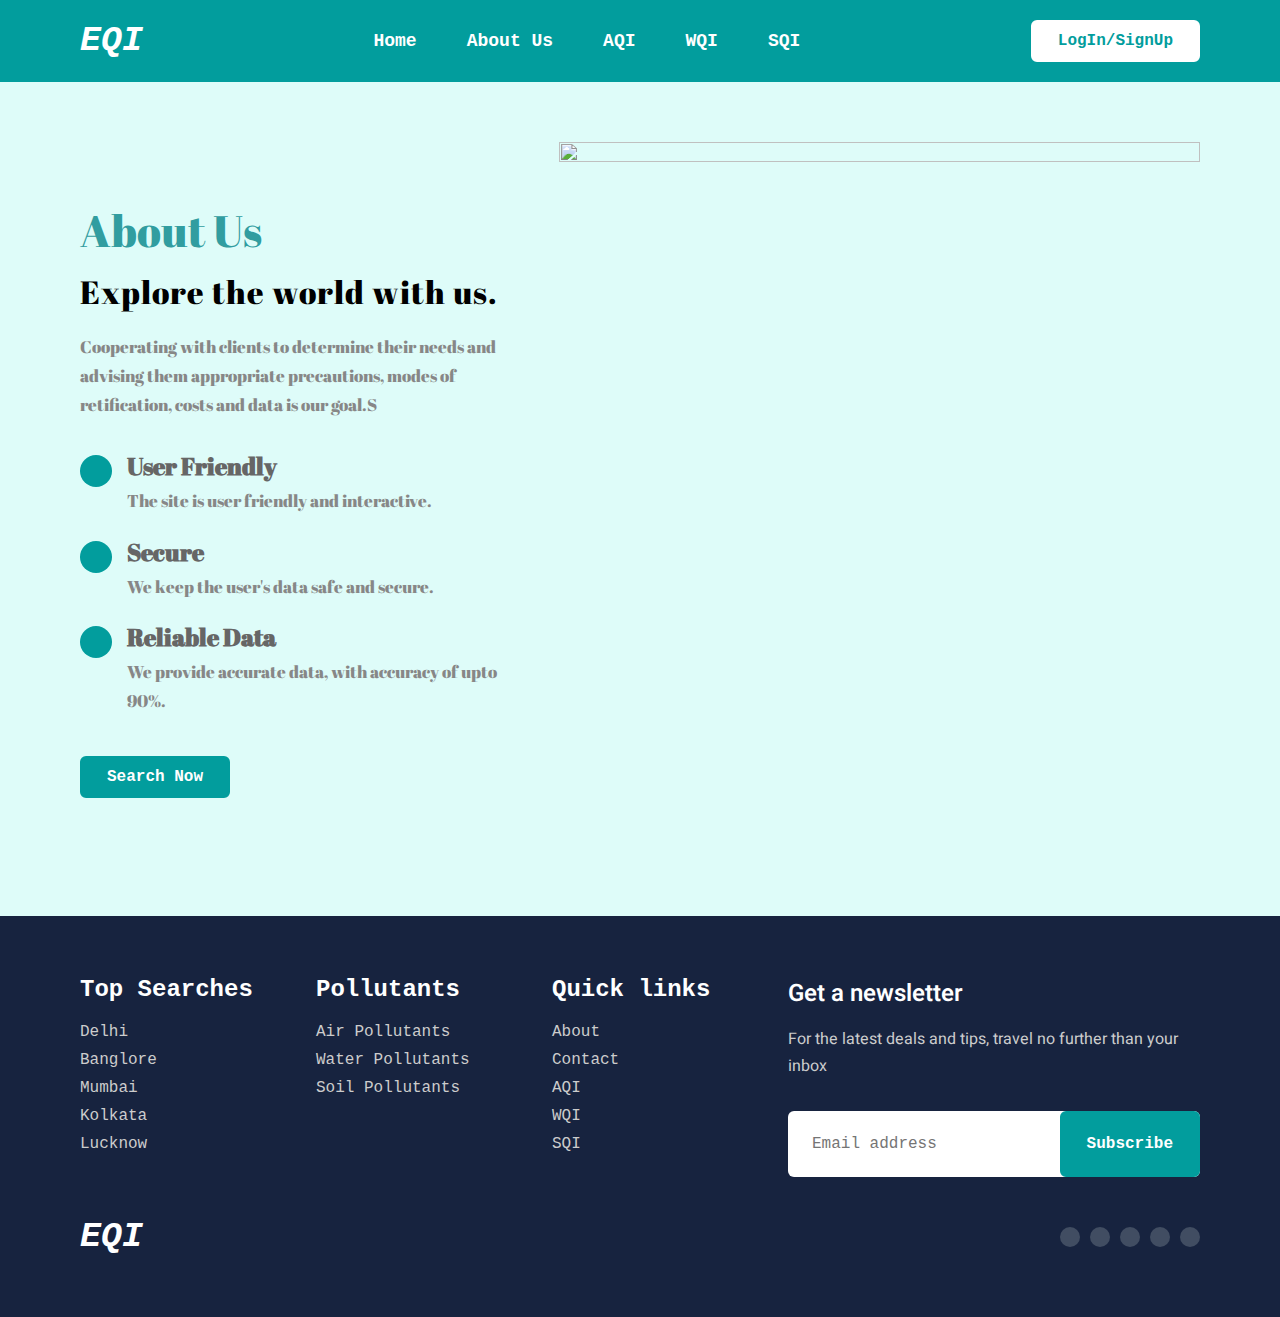
==== about.html @ 9488835c "login signup added" ====
<!DOCTYPE html>
<html lang="en">

<head>
  <meta charset="UTF-8">
  <meta http-equiv="X-UA-Compatible" content="IE=edge">
  <meta name="viewport" content="width=device-width, initial-scale=1.0">
  <title>Eqi-Enviormental Quality Index</title>

  <link rel="shortcut icon" href="./favicon.svg" type="image/svg+xml">

  <link rel="stylesheet" href="./css/style.css">

  <link rel="preconnect" href="https://fonts.googleapis.com">
  <link rel="preconnect" href="https://fonts.gstatic.com" crossorigin>
  <link
    href="https://fonts.googleapis.com/css2?family=Abril+Fatface&family=Comforter+Brush&family=Heebo:wght@400;500;600;700&display=swap"
    rel="stylesheet">

</head>

<body id="top">


  <header class="header" data-header>
    <div class="container">

      <a href="index.html">
        <h1 class="logo">EQI</h1>
      </a>

      <button class="nav-toggle-btn" data-nav-toggle-btn aria-label="Toggle Menu">
        <ion-icon name="menu-outline" class="open"></ion-icon>
        <ion-icon name="close-outline" class="close"></ion-icon>
      </button>

      <nav class="navbar">

        <ul class="navbar-list">

          <li>
            <a href="index.html" class="navbar-link">Home</a>
          </li>

          <li>
            <a href="about.html" class="navbar-link">About Us</a>
          </li>


          <li>
            <a href="AQI.html" class="navbar-link">AQI</a>
          </li>

          <li>
            <a href="WQI.html" class="navbar-link">WQI</a>
          </li>

          <li>
            <a href="SQI.html" class="navbar-link">SQI</a>
          </li>

        </ul>

        <a href="login.html" class="btn btn-secondary">LogIn/SignUp</a>

      </nav>

    </div>
  </header>





  <main>
    <article>

      <section id="about" class="section about">
        <div class="container">

          <div class="about-content">

            <p class="section-subtitle">About Us</p>

            <h2 class="h2 section-title">Explore the world with us.</h2>

            <p class="about-text">
              Cooperating with clients to determine their needs and advising them appropriate precautions, modes of retification, costs and data is our goal.S
            </p>

            <ul class="about-list">

              <li class="about-item">

                <div class="about-item-icon">
                  <ion-icon name="people-outline"></ion-icon>
                </div>

                <div class="about-item-content">
                  <h3 class="h3 about-item-title">User Friendly</h3>

                  <p class="about-item-text">
                    The site is user friendly and interactive.
                  </p>
                </div>

              </li>

              <li class="about-item">

                <div class="about-item-icon">
                  <ion-icon name="lock-closed-outline"></ion-icon>
                </div>

                <div class="about-item-content">
                  <h3 class="h3 about-item-title">Secure</h3>

                  <p class="about-item-text">
                    We keep the user's data safe and secure.
                  </p>
                </div>

              </li>

              <li class="about-item">

                <div class="about-item-icon">
                  <ion-icon name="analytics-outline"></ion-icon>
                </div>

                <div class="about-item-content">
                  <h3 class="h3 about-item-title">Reliable Data</h3>

                  <p class="about-item-text">
                    We provide accurate data, with accuracy of upto 90%.
                  </p>
                </div>

              </li>

            </ul>

            <a href="#" class="btn btn-primary">Search Now</a>

          </div>

          <figure class="about-banner">
            <img src="./images/home/about-banner.png" width="756" height="842" loading="lazy" alt="" class="w-100">
          </figure>

        </div>
      </section>

    </article>
  </main>


  <footer id="contact"class="footer" style="background-image: url('./images/home/footer-bg.png')">
    <div class="container">

      <div class="footer-top">

        <ul class="footer-list" style="font-family: 'Courier New', Courier, monospace;">

          <li>
            <p class="footer-list-title">Top Searches</p>
          </li>

          <li>
            <a href="#" class="footer-link">Delhi</a>
          </li>

          <li>
            <a href="#" class="footer-link">Banglore</a>
          </li>

          <li>
            <a href="#" class="footer-link">Mumbai</a>
          </li>

          <li>
            <a href="#" class="footer-link">Kolkata</a>
          </li>

          <li>
            <a href="#" class="footer-link">Lucknow</a>
          </li>

        </ul>

        <ul class="footer-list" style="font-family: 'Courier New', Courier, monospace;">

          <li>
            <p class="footer-list-title">Pollutants</p>
          </li>

          <li>
            <a href="#" class="footer-link">Air Pollutants</a>
          </li>

          <li>
            <a href="#" class="footer-link">Water Pollutants</a>
          </li>

          <li>
            <a href="#" class="footer-link">Soil Pollutants</a>
          </li>


        </ul>

        <ul class="footer-list" style="font-family: 'Courier New', Courier, monospace;">

          <li>
            <p class="footer-list-title">Quick links</p>
          </li>

          <li>
            <a href="about.html" class="footer-link">About</a>
          </li>

          <li>
            <a href="#contact" class="footer-link">Contact</a>
          </li>

          <li>
            <a href="AQI.html" class="footer-link">AQI</a>
          </li>

          <li>
            <a href="WQI.html" class="footer-link">WQI</a>
          </li>

          <li>
            <a href="SQI.html" class="footer-link">SQI</a>
          </li>

        </ul>

        <div class="footer-list">

          <p class="footer-list-title">Get a newsletter</p>

          <p class="newsletter-text">
            For the latest deals and tips, travel no further than your inbox
          </p>

          <form action="" class="newsletter-form">
            <input type="email" name="email" required placeholder="Email address" class="newsletter-input" style="font-family: 'Courier New', Courier, monospace;">

            <button type="submit" class="btn btn-primary">Subscribe</button>
          </form>

        </div>

      </div>

      <div class="footer-bottom">

        <a href="#" class="logo">EQI</a>

        <ul class="social-list">

          <li>
            <a href="#" class="social-link">
              <ion-icon name="logo-facebook"></ion-icon>
            </a>
          </li>

          <li>
            <a href="#" class="social-link">
              <ion-icon name="logo-twitter"></ion-icon>
            </a>
          </li>

          <li>
            <a href="#" class="social-link">
              <ion-icon name="logo-instagram"></ion-icon>
            </a>
          </li>

          <li>
            <a href="#" class="social-link">
              <ion-icon name="logo-linkedin"></ion-icon>
            </a>
          </li>

          <li>
            <a href="#" class="social-link">
              <ion-icon name="logo-google"></ion-icon>
            </a>
          </li>

        </ul>

      </div>

    </div>
  </footer>





  <!-- 
    - #GO TO TOP
  -->

  <a href="#top" class="go-top" data-go-top aria-label="Go To Top">
    <ion-icon name="chevron-up-outline"></ion-icon>
  </a>





  <!-- 
    - custom js link
  -->
  <script src="./js/script.js"></script>

  <!-- 
    - ionicon link
  -->
  <script type="module" src="https://unpkg.com/ionicons@5.5.2/dist/ionicons/ionicons.esm.js"></script>
  <script nomodule src="https://unpkg.com/ionicons@5.5.2/dist/ionicons/ionicons.js"></script>

</body>

</html>
---- css/style.css ----
:root {
  --battleship-gray: hsl(0, 0%, 53%);
  --viridian-green: hsl(180, 98%, 31%);
  --silver-chalice: hsl(0, 0%, 69%);
  --mikado-yellow: hsl(47, 98%, 50%);
  --granite-gray: hsl(0, 0%, 40%);
  --independence: hsl(219, 20%, 32%);
  --spanish-gray: hsl(0, 0%, 61%);
  --oxford-blue: hsl(222, 46%, 17%);
  --black-coral: hsl(223, 8%, 44%);
  --eerie-black: hsl(210, 11%, 15%);
  --light-gray: hsl(0, 0%, 80%);
  --white-2: hsl(0, 0%, 98%);
  --white-1: hsl(0, 0%, 100%);
  --black: hsl(0, 0%, 0%);
  --jet: hsl(0, 0%, 20%);

  --ff-abril-fatface: 'Abril Fatface', cursive;
  --ff-comforter-brush: 'Comforter Brush', cursive;
  --ff-heebo: 'Heebo', sans-serif;

  --fs-1: 3.4rem;
  --fs-2: 3.2rem;
  --fs-3: 3rem;
  --fs-4: 2.4rem;
  --fs-5: 1.8rem;
  --fs-6: 1.7rem;
  --fs-7: 1.4rem;
  --fs-8: 1.2rem;

  --fw-400: 400;
  --fw-500: 500;
  --fw-600: 600;
  --fw-700: 700;

  --radius-6: 6px;

  --section-padding: 40px;


  --transition-1: 0.15s ease;
  --transition-2: 0.35s ease;
  --cubic-out: cubic-bezier(0.33, 0.85, 0.56, 1.02);

}

*,
*::before,
*::after {
  margin: 0;
  padding: 0;
  box-sizing: border-box;
}

li { list-style: none; }

a { text-decoration: none; }

a,
img,
span,
input,
button,
ion-icon { display: block; }

input,
button {
  border: none;
  background: none;
  font: inherit;
}

button { cursor: pointer; }

input { width: 100%; }

img { height: auto; }

address { font-style: normal; }

:focus-visible { outline-offset: 5px; }

html {
  font-family: var(--ff-heebo);
  font-size: 10px;
  scroll-behavior: smooth;
}

body {
  background: var(--white-1);
  font-size: 1.6rem;
}

::-webkit-scrollbar { width: 10px; }

::-webkit-scrollbar-track { background: hsl(0, 0%, 95%); }

::-webkit-scrollbar-thumb { background: hsl(0, 0%, 80%); }

::-webkit-scrollbar-thumb:hover { background: hsl(0, 0%, 70%); }


.container { padding-inline: 15px; }

.btn {
  background: var(--background, var(--white-1));
  color: var(--color, var(--viridian-green));
  font-weight: var(--fw-700);
  width: max-content;
  font-family: 'Courier New', Courier, monospace;
  padding: 10px 25px;
  border: 2px solid var(--border-color, var(--white-1));
  border-radius: var(--radius-6);
}

.btn-secondary:is(:hover, :focus) {
  --background: transparent;
  --color: var(--white-1);
  font-family: 'Courier New', Courier, monospace;
}

.btn-primary {
  --background: var(--viridian-green);
  --color: var(--white-1);
  --border-color: var(--viridian-green);
}

.btn-primary:is(:hover, :focus) {
  --background: transparent;
  font-family: 'Courier New', Courier, monospace;
  --color: var(--viridian-green);
}

.btn-outline {
  --color: var(--oxford-blue);
  --border-color: var(--silver-chalice);
}

.btn-outline:is(:hover, :focus) {
  --color: var(--viridian-green);
  --border-color: var(--viridian-green);
}

.section { padding-block: var(--section-padding); }

.section-subtitle {
  color:#319DA0;
  font-family: var(--ff-abril-fatface);
  font-size: var(--fs-3);
}

.w-100 { width: 100%; }

.h2 {
  color: var(--jet);
  font-size: var(--fs-3);
  font-weight: var(--fw-500);
}

.h3 {
  font-size: var(--fs-4);
  font-weight: var(--fw-400);
}

.section-title { font-family: var(--ff-abril-fatface); }

.img-cover {
  width: 100%;
  height: 100%;
  object-fit: cover;
}

.card-banner { background: var(--silver-chalice); }

:is(.popular, .blog) .section-subtitle {
  text-align: center;
  margin-bottom: 10px;
}

:is(.popular, .blog) .section-title {
  text-align: center;
  margin-bottom: 50px;
}

.popular-list,
.blog-list {
  display: grid;
  gap: 30px;
}

.popular-card,
.blog-card {
  box-shadow: 0 10px 30px hsla(0, 0%, 0%, 0.1);
  border-radius: var(--radius-6);
  overflow: hidden;
}

:is(.popular, .blog) .card-banner { position: relative; }

.card-badge {
  /* width: 200px; */
  position: absolute;
  top: 10px;
  left: 10px;
  background: var(--mikado-yellow);
  color: var(--white-1);
  padding: 14px 10px;
  border-radius: var(--radius-6);
}

.card-badge ion-icon {
  --ionicon-stroke-width: 60px;
  position: relative;
  font-size: 20px;
  margin-inline: auto;
  float: left;
}

.card-badge time { font-weight: var(--fw-700); 
position:static;
float:right;
/* /* padding-right: 2px; */
margin-left: 7px;
} 


:is(.popular, .blog) .card-content { padding: 30px 15px; }

.card-wrapper {
  display: flex;
  justify-content: flex-start;
  align-items: center;
  gap: 20px;
}

:is(.popular, .blog) .card-title {
  color: var(--granite-gray);
  font-size: var(--fs-5);
  margin-block: 20px;
}

:is(.popular, .blog) .card-title > a { color: inherit; }

:is(.popular, .blog) .card-title > a:is(:hover, :focus) { color: var(--viridian-green); }


.header {
  background: var(--viridian-green);
  padding-block: 20px;
  height: 88px;
  overflow: hidden;
  transition: 0.25s var(--cubic-out);
}

.header.active {
  height: 425px;
  transition-duration: 0.35s;
}

.header .container {
  display: flex;
  flex-wrap: wrap;
  justify-content: space-between;
  align-items: center;
}

.logo {
  color: var(--white-1);
  font-size: var(--fs-2);
  font-weight: var(--fw-600);
  font-style: italic;
  font-family: 'Courier New', Courier, monospace;
}

.nav-toggle-btn.active .open,
.nav-toggle-btn .close { display: none; }

.nav-toggle-btn .open,
.nav-toggle-btn.active .close { display: block; }

.nav-toggle-btn ion-icon {
  color: var(--white-1);
  font-size: 35px;
  --ionicon-stroke-width: 40px;
}

.navbar {
  width: 100%;
  padding: 20px 10px;
  opacity: 0;
  visibility: hidden;
  transition: var(--transition-1);
}

.header.active .navbar {
  opacity: 1;
  visibility: visible;
}

.navbar-list { margin-bottom: 15px; }

.navbar-link {
  color: var(--white-1);
  font-size: var(--fs-5);
  font-weight: var(--fw-500);
  padding-block: 10px 0;
  font-family: 'Courier New', Courier, monospace;
  border-bottom: 2px solid transparent;
  width: max-content;
}

.navbar-link:is(:hover, :focus) { border-color: var(--white-1); }


.shape { display: none; }

.hero {
  background-repeat: no-repeat, no-repeat;
  background-position: bottom left, top right;
}
.hero-banner{
  border-radius: 20px;
}
.hero-content { margin-bottom: 50px; }

.hero .section-subtitle { margin-bottom: 15px;
font-family:'Courier New', Courier, monospace;
color:#319DA0;
font-weight: bold; }

.hero-title {
  color: var(--oxford-blue);
  font-size: var(--fs-1);
  font-family: var(--ff-abril-fatface);
  font-weight: var(--fw-500);
  line-height: 1.2;
  max-width: 11ch;
  margin-bottom: 15px;
}

.hero-text {
  color: var(--black-coral);
  font-size: var(--fs-7);
  line-height: 1.7;
  font-weight: normal;
  font-family: var(--ff-abril-fatface);
  margin-bottom: 15px;
}

.btn-group {
  display: flex;
  font-family: 'Courier New', Courier, monospace;
  flex-wrap: wrap;
  gap: 15px;
}



.destination .section-subtitle {
  font-family: var(--ff-abril-fatface);
  text-align: center;
  font-size: 50px;
  margin-bottom: 15px;
  color:#319DA0;
}

.destination .section-title {
  text-align: center;
  margin-bottom: 60px;
}

.destination-list {
  display: flex;
  flex-wrap: wrap;
  gap: 30px;
}

.destination-card {
  position: relative;
  border-radius: var(--radius-6);
  overflow: hidden;
}

.destination-card::after {
  content: "";
  position: absolute;
  inset: 0;
  background: linear-gradient(hsla(222, 46%, 17%, 0), hsla(222, 46%, 17%, 0.7));
}

.destination-card img { transition: var(--transition-2); }

.destination-card:is(:hover, :focus) img { transform: scale(1.1); }

.destination-card .card-content {
  position: absolute;
  bottom: 0;
  left: 0;
  width: 100%;
  padding: 30px;
  z-index: 1;
}

.destination-card .card-subtitle {
  color:#319DA0;
  font-family: var(--ff-abril-fatface);
  font-size: var(--fs-5);

}

.destination-card .card-title {
  color: var(--white-1);
  font-family: var(--ff-abril-fatface);
}


.popular-card :is(.card-price, .card-rating) {
  color: var(--white-1);
  font-size: var(--fs-8);
  padding: 5px 8px;
  border-radius: var(--radius-6);
}

.popular-card .card-price { background: var(--viridian-green); }

.popular-card .card-rating {
  background: var(--mikado-yellow);
  display: flex;
  align-items: center;
  gap: 2px;
}

.popular-card .card-rating ion-icon { font-size: 17px; }

.popular-card .card-rating data { margin-left: 4px; }

.popular-card .card-location { color: var(--spanish-gray); }



/* About */

.about-content { margin-bottom: 50px; }

.about .section-subtitle { margin-bottom: 10px; }

.about .section-title { margin-bottom: 20px; }

.about-text,
.about-item-text {
  color: var(--battleship-gray);
  font-size: var(--fs-6);
  line-height: 1.7;
}

.about-text { 
  font-family: var(--ff-abril-fatface);
  margin-bottom: 30px; }

.about-list {
  display: grid;
  gap: 20px;
  margin-bottom: 40px;
  font-family: var(--ff-abril-fatface);
}

.about-item {
  display: flex;
  align-items: flex-start;
  gap: 15px;
}

.about-item-icon {
  background: var(--viridian-green);
  color: var(--white-1);
  font-size: 26px;
  padding: 16px;
  border-radius: 50%;
  margin-top: 5px;
}

.about-item-title {
  color: var(--granite-gray);
  font-family: var(--ff-abril-fatface);
  font-weight: var(--fw-600);
  margin-bottom: 5px;
}





/* BLOG */

.blog { padding-bottom: 100px; }

.blog-card .author-wrapper {
  display: flex;
  align-items: center;
  gap: 15px;
}
.card-badge{
  font-size: large;
  color:black;
  font-family: var(--ff-abril-fatface);
  background-color: white;
}
.blog-card .card-wrapper {
  color: var(--spanish-gray);
  font-size: var(--fs-8);
  justify-content: space-between;
}

.author-name {
  font-size: large;
  color:#319DA0;
  font-family: var(--ff-abril-fatface);
  font-weight: var(--fw-500);
}

.btn-link {
  color: var(--viridian-green);
  font-weight: var(--fw-700);
  display: flex;
  justify-content: flex-end;
  align-items: center;
  gap: 5px;
}

.btn-link ion-icon { font-size: 20px; }

.btn-link:is(:hover, :focus) { color: var(--oxford-blue); }





/* FOOTER */

.footer {
  background-color: var(--oxford-blue);
  background-repeat: no-repeat;
  background-size: cover;
  background-position: center;
  color: var(--light-gray);
  padding-block: 60px;
}

.footer a:not(.logo) { color: inherit; }

.footer-top {
  display: grid;
  gap: 30px;
  margin-bottom: 40px;
}

.footer-list-title {
  color: var(--white-1);
  font-size: var(--fs-4);
  font-weight: var(--fw-600);
  margin-bottom: 15px;
}

.footer-link {
  font-size: var(--fs-7);
  padding-block: 5px;
}

.footer .footer-link:is(:hover, :focus) { color: var(--white-1); }

.newsletter-text {
  font-size: var(--fs-7);
  margin-bottom: 30px;
  line-height: 1.7;
}

.newsletter-form { position: relative; }

.newsletter-input {
  background: var(--white-1);
  border-radius: var(--radius-6);
  padding: 24px;
  color: var(--eerie-black);
}

.newsletter-input:focus {
  outline: none;
  box-shadow: 0 0 0 5px hsla(216, 98%, 52%, 0.25);
}

.newsletter-form .btn-primary {
  position: absolute;
  top: 0;
  right: 0;
  bottom: 0;
}

.newsletter-form .btn-primary:is(:hover, :focus) {
  --background: var(--viridian-green);
  --color: var(--white-1);
}

.footer-bottom .logo {
  text-align: center;
  margin-bottom: 20px;
}

.copyright {
  text-align: center;
  margin-bottom: 20px;
  font-size: var(--fs-7);
}

.copyright-link {
  display: inline-block;
  text-decoration: underline;
}

.copyright-link:is(:hover, :focus) { text-decoration: none; }

.social-list {
  display: flex;
  justify-content: center;
  align-items: center;
  gap: 10px;
}

.social-link {
  font-size: 17px;
  background: var(--independence);
  padding: 10px;
  border-radius: 50%;
}

.social-link:is(:hover, :focus) { background: var(--viridian-green); }




/* Back to top */

.go-top {
  position: fixed;
  bottom: 0;
  right: 15px;
  background: var(--viridian-green);
  color: var(--white-1);
  font-size: 20px;
  padding: 10px;
  border-radius: var(--radius-6);
  visibility: hidden;
  opacity: 0;
  transition: var(--transition-1);
}

.go-top.active {
  visibility: visible;
  opacity: 1;
  transform: translateY(-15px);
}

.go-top:is(:hover, :focus) { transform: translateY(-25px); }







@media (min-width: 575px) {

  

  :root {

    

    --fs-1: 5rem;
    --fs-3: 4rem;
    --fs-8: 1.4rem;

  }



  

  .hero-text { --fs-7: 1.8rem; }



  

  .footer-top { grid-template-columns: 1fr 1fr; }

}






@media (min-width: 768px) {

  
  .container {
    max-width: 750px;
    margin-inline: auto;
  }

  .popular-list,
  .blog-list { grid-template-columns: 1fr 1fr; }



  

  .hero {
    min-height: 550px;
    display: grid;
    place-items: center;
  }

  .hero .container {
    display: flex;
    align-items: center;
    gap: 40px;
  }

  

  
  .destination-list > li { width: calc(33.33% - 20px); }

  .destination-list .w-50 { width: calc(50% - 20px); }



  

  .footer { --fs-7: 1.6rem; }

  .footer-bottom {
    display: flex;
    align-items: center;
    justify-content: space-between;
  }

  .footer-bottom .logo,
  .copyright { margin-bottom: 0; }

}


@media (min-width: 992px) {


  :root {

   
    --fs-2: 3.5rem;
    --fs-3: 4.4rem;

    
    --section-padding: 60px;

  }


  .container { max-width: 980px; }

  .popular-list,
  .blog-list { grid-template-columns: repeat(3, 1fr); }



  .nav-toggle-btn { display: none; }

  .header,
  .header.active { height: unset; }

  .navbar {
    all: unset;
    display: flex;
    align-items: center;
    flex-grow: 1;
  }

  .navbar-list {
    margin-bottom: 0;
    margin-inline: auto;
    display: flex;
    align-items: center;
    gap: 30px;
  }

  .navbar-link {
    font-weight: var(--fw-700);
    margin-bottom: 8px;
  }



  

  .hero {
    position: relative;
    min-height: 680px;
  }

  .hero-title,
  .hero-text { margin-bottom: 35px; }

  .shape {
    display: block;
    position: absolute;
    animation: rotate 8s linear infinite;
  }

  .shape-1 {
    top: 60px;
    left: 47%;
  }

  .shape-2 {
    top: 20%;
    right: 50px;
    animation-delay: 0.25s;
  }

  .shape-3 {
    left: 40%;
    bottom: 20%;
    animation-delay: 0.5s;
  }

  @keyframes rotate {
    0% { transform: rotate(0); }
    100% { transform: rotate(1turn); }
  }



  .destination {
    --fs-4: 3.2rem;
    --fs-5: 2.6rem;
  }

  .about .container {
    display: grid;
    grid-template-columns: 0.8fr 1fr;
    align-items: center;
    gap: 30px;
  }

  .about-content { margin-bottom: 0; }



  .footer-top { grid-template-columns: 1fr 1fr 1fr 2fr; }

}




@media (min-width: 1200px) {

  /**
   * CUSTOM PROPERTY
   */

  :root {

    /**
     * typography
     */

    --fs-1: 6rem;

  }



  /**
   * REUSED STYLE
   */

  .container { max-width: 1150px; }

  :is(.popular, .blog) .card-content { padding: 30px; }



  /**
   * HEADER
   */

  .navbar-list { gap: 50px; }



  /**
   * ABOUT
   */

  .about .container { grid-template-columns: 0.7fr 1fr; }

}


#home{
  background-color: #DEFCF9;
}

.about{
  background-color: #DEFCF9;
}

.forms-section {
  padding: 50px;
	margin: 0;
  font-family: Georgia, 'Times New Roman', Times, serif;
	background: #E1FFEE;
  display: flex;
	flex-direction: column;
	justify-content: center;
	align-items: center;
}

.section-title {
	font-size: 32px;
	letter-spacing: 1px;
	color:black;
}

.forms {
	display: flex;
	align-items: flex-start;
	margin-top: 30px;
}

.form-wrapper {
	animation: hideLayer .3s ease-out forwards;
}

.form-wrapper.is-active {
	animation: showLayer .3s ease-in forwards;
}

@keyframes showLayer {
	50% {
		z-index: 1;
	}
	100% {
		z-index: 1;
	}
}

@keyframes hideLayer {
	0% {
		z-index: 1;
	}
	49.999% {
		z-index: 1;
	}
}

.switcher {
	position: relative;
	cursor: pointer;
	display: block;
	margin-right: auto;
	margin-left: auto;
	padding: 0;
	text-transform: uppercase;
	font-family: inherit;
	font-size: 16px;
	letter-spacing: .5px;
	color: #999;
	background-color: transparent;
	border: none;
	outline: none;
	transform: translateX(0);
	transition: all .3s ease-out;
}

.form-wrapper.is-active .switcher-login {
  color: black;
  transform: translateX(90px);
}

.form-wrapper.is-active .switcher-signup {
	color: black;
	transform: translateX(-90px);
}

.underline {
	position: absolute;
	bottom: -5px;
	left: 0;
	overflow: hidden;
	pointer-events: none;
	width: 100%;
	height: 2px;
}

.underline::before {
	content: '';
	position: absolute;
	top: 0;
	left: inherit;
	display: block;
	width: inherit;
	height: inherit;
	background-color: currentColor;
	transition: transform .2s ease-out;
}

.switcher-login .underline::before {
	transform: translateX(101%);
}

.switcher-signup .underline::before {
	transform: translateX(-101%);
}

.form-wrapper.is-active .underline::before {
	transform: translateX(0);
}

.form {
	overflow: hidden;
	min-width: 260px;
	margin-top: 50px;
	padding: 30px 25px;
  border-radius: 5px;
	transform-origin: top;
}

.form-login {
	animation: hideLogin .3s ease-out forwards;
}

.form-wrapper.is-active .form-login {
	animation: showLogin .3s ease-in forwards;
}

@keyframes showLogin {
	0% {
		background: #d7e7f1;
		transform: translate(40%, 10px);
	}
	50% {
		transform: translate(0, 0);
	}
	100% {
		background-color: #fff;
		transform: translate(35%, -20px);
	}
}

@keyframes hideLogin {
	0% {
		background-color: #fff;
		transform: translate(35%, -20px);
	}
	50% {
		transform: translate(0, 0);
	}
	100% {
		background: #d7e7f1;
		transform: translate(40%, 10px);
	}
}

.form-signup {
	animation: hideSignup .3s ease-out forwards;
}

.form-wrapper.is-active .form-signup {
	animation: showSignup .3s ease-in forwards;
}

@keyframes showSignup {
	0% {
		background: #d7e7f1;
		transform: translate(-40%, 10px) scaleY(.8);
	}
	50% {
		transform: translate(0, 0) scaleY(.8);
	}
	100% {
		background-color: #fff;
		transform: translate(-35%, -20px) scaleY(1);
	}
}

@keyframes hideSignup {
	0% {
		background-color: #fff;
		transform: translate(-35%, -20px) scaleY(1);
	}
	50% {
		transform: translate(0, 0) scaleY(.8);
	}
	100% {
		background: #d7e7f1;
		transform: translate(-40%, 10px) scaleY(.8);
	}
}

.form fieldset {
	position: relative;
	opacity: 0;
	margin: 0;
	padding: 0;
	border: 0;
	transition: all .3s ease-out;
}

.form-login fieldset {
	transform: translateX(-50%);
}

.form-signup fieldset {
	transform: translateX(50%);
}

.form-wrapper.is-active fieldset {
	opacity: 1;
	transform: translateX(0);
	transition: opacity .4s ease-in, transform .35s ease-in;
}

.form legend {
	position: absolute;
	overflow: hidden;
	width: 1px;
	height: 1px;
	clip: rect(0 0 0 0);
}

.input-block {
	margin-bottom: 20px;
}

.input-block label {
	font-size: 14px;
  color: #a1b4b4;
}

.input-block input {
	display: block;
	width: 100%;
	margin-top: 8px;
	padding-right: 15px;
	padding-left: 15px;
	font-size: 16px;
	line-height: 40px;
	color: #3b4465;
  background: #eef9fe;
  border: 1px solid #cddbef;
  border-radius: 2px;
}

.form [type='submit'] {
	opacity: 0;
	display: block;
	min-width: 120px;
	margin: 30px auto 10px;
	font-size: 18px;
	line-height: 40px;
	border-radius: 25px;
	border: none;
	transition: all .3s ease-out;
}

.form-wrapper.is-active .form [type='submit'] {
	opacity: 1;
	transform: translateX(0);
	transition: all .4s ease-in;
}

.btn-login {
	color: #fbfdff;
	background: #a7e245;
	transform: translateX(-30%);
}

.btn-signup {
	color: #a7e245;
	background: #fbfdff;
	box-shadow: inset 0 0 0 2px #a7e245;
	transform: translateX(30%);
}
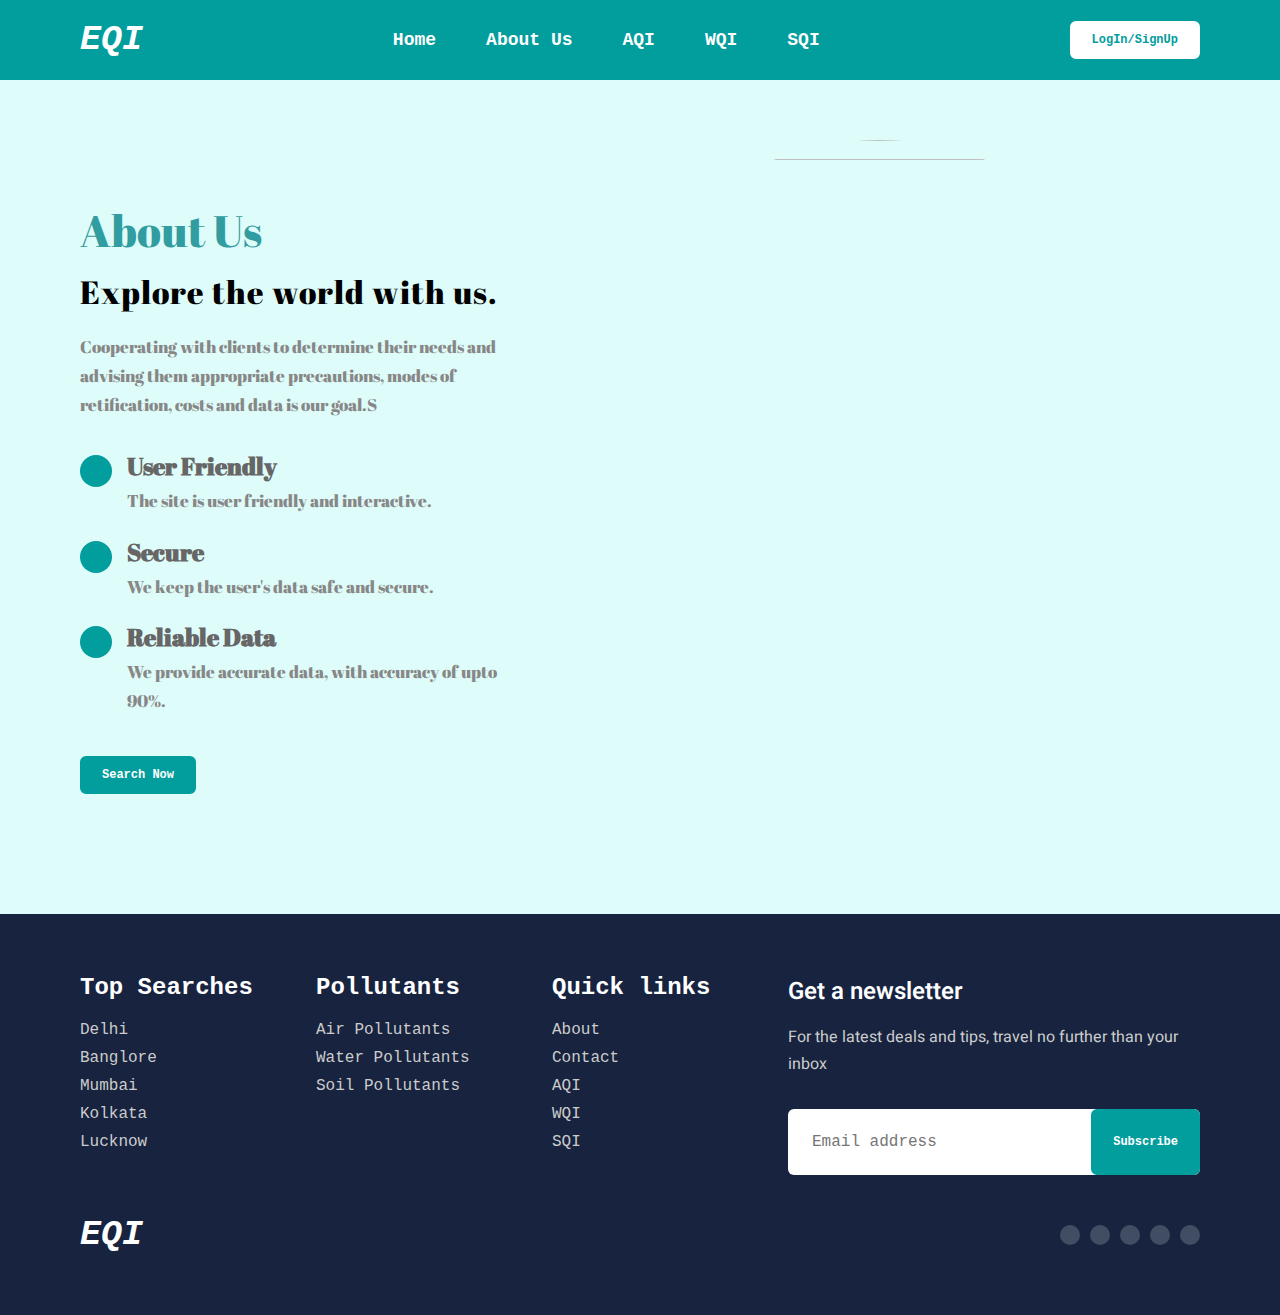
==== commit d3e89c31: "Merge pull request #17 from Manav66/manan" ====
--- a/about.html
+++ b/about.html
@@ -8,7 +8,10 @@
   <title>Eqi-Enviormental Quality Index</title>
 
   <link rel="shortcut icon" href="./favicon.svg" type="image/svg+xml">
-
+  <link rel="stylesheet" href="https://cdnjs.cloudflare.com/ajax/libs/font-awesome/4.7.0/css/font-awesome.min.css">
+  <link rel="stylesheet" href="https://cdn.jsdelivr.net/npm/bootstrap@4.1.3/dist/css/bootstrap.min.css"
+    integrity="sha384-MCw98/SFnGE8fJT3GXwEOngsV7Zt27NXFoaoApmYm81iuXoPkFOJwJ8ERdknLPMO" crossorigin="anonymous">
+  <link rel="stylesheet" href="https://cdnjs.cloudflare.com/ajax/libs/font-awesome/4.7.0/css/font-awesome.min.css">
   <link rel="stylesheet" href="./css/style.css">
 
   <link rel="preconnect" href="https://fonts.googleapis.com">
@@ -85,7 +88,8 @@
             <h2 class="h2 section-title">Explore the world with us.</h2>
 
             <p class="about-text">
-              Cooperating with clients to determine their needs and advising them appropriate precautions, modes of retification, costs and data is our goal.S
+              Cooperating with clients to determine their needs and advising them appropriate precautions, modes of
+              retification, costs and data is our goal.S
             </p>
 
             <ul class="about-list">
@@ -140,12 +144,12 @@
 
             </ul>
 
-            <a href="#" class="btn btn-primary">Search Now</a>
+            <a href="aboutus.html" class="btn btn-primary">Search Now</a>
 
           </div>
 
           <figure class="about-banner">
-            <img src="./images/home/about-banner.png" width="756" height="842" loading="lazy" alt="" class="w-100">
+            <img src="./images/home/about-banner.png" width="756" height="842" loading="lazy" alt="" class="w-100" style="border-radius: 50%;">
           </figure>
 
         </div>
@@ -155,7 +159,7 @@
   </main>
 
 
-  <footer id="contact"class="footer" style="background-image: url('./images/home/footer-bg.png')">
+  <footer id="contact" class="footer" style="background-image: url('./images/home/footer-bg.png')">
     <div class="container">
 
       <div class="footer-top">
@@ -246,7 +250,8 @@
           </p>
 
           <form action="" class="newsletter-form">
-            <input type="email" name="email" required placeholder="Email address" class="newsletter-input" style="font-family: 'Courier New', Courier, monospace;">
+            <input type="email" name="email" required placeholder="Email address" class="newsletter-input"
+              style="font-family: 'Courier New', Courier, monospace;">
 
             <button type="submit" class="btn btn-primary">Subscribe</button>
           </form>
--- a/css/style.css
+++ b/css/style.css
@@ -45,6 +45,11 @@
 
 }
 
+#list{
+  padding-left: 20px;
+  list-style: disc !important;
+}
+
 *,
 *::before,
 *::after {
@@ -53,7 +58,9 @@
   box-sizing: border-box;
 }
 
-li { list-style: none; }
+li{
+  list-style: none;
+}
 
 a { text-decoration: none; }
 
@@ -106,10 +113,11 @@
 .btn {
   background: var(--background, var(--white-1));
   color: var(--color, var(--viridian-green));
-  font-weight: var(--fw-700);
+  font-weight:bold;
+  font-size: 12px;
   width: max-content;
   font-family: 'Courier New', Courier, monospace;
-  padding: 10px 25px;
+  padding: 10px 20px;
   border: 2px solid var(--border-color, var(--white-1));
   border-radius: var(--radius-6);
 }
@@ -117,6 +125,7 @@
 .btn-secondary:is(:hover, :focus) {
   --background: transparent;
   --color: var(--white-1);
+  font-weight: bold;
   font-family: 'Courier New', Courier, monospace;
 }
 
@@ -272,7 +281,13 @@
   font-style: italic;
   font-family: 'Courier New', Courier, monospace;
 }
-
+.logo:is(:hover, :focus)
+{
+  border-bottom: 2px solid var(--white-1);
+  text-decoration: none;
+  color:var(--white-1);
+
+}
 .nav-toggle-btn.active .open,
 .nav-toggle-btn .close { display: none; }
 
@@ -310,8 +325,8 @@
   width: max-content;
 }
 
-.navbar-link:is(:hover, :focus) { border-color: var(--white-1); }
-
+
+.navbar-link:is(:hover, :focus) { border-color: var(--white-1); text-decoration: none; color: var(--white-1);}
 
 .shape { display: none; }
 
@@ -319,8 +334,8 @@
   background-repeat: no-repeat, no-repeat;
   background-position: bottom left, top right;
 }
-.hero-banner{
-  border-radius: 20px;
+.hero-banner img{
+  border-radius: 50%;
 }
 .hero-content { margin-bottom: 50px; }
 
@@ -521,7 +536,7 @@
 
 .btn-link {
   color: var(--viridian-green);
-  font-weight: var(--fw-700);
+  font-weight: bold;
   display: flex;
   justify-content: flex-end;
   align-items: center;
@@ -531,10 +546,6 @@
 .btn-link ion-icon { font-size: 20px; }
 
 .btn-link:is(:hover, :focus) { color: var(--oxford-blue); }
-
-
-
-
 
 /* FOOTER */
 
@@ -634,9 +645,6 @@
 }
 
 .social-link:is(:hover, :focus) { background: var(--viridian-green); }
-
-
-
 
 /* Back to top */
 
@@ -662,19 +670,9 @@
 
 .go-top:is(:hover, :focus) { transform: translateY(-25px); }
 
-
-
-
-
-
-
-@media (min-width: 575px) {
-
-  
-
-  :root {
-
-    
+@media (min-width: 575px) { 
+
+  :root {  
 
     --fs-1: 5rem;
     --fs-3: 4rem;
@@ -682,24 +680,11 @@
 
   }
 
-
-
-  
-
   .hero-text { --fs-7: 1.8rem; }
 
-
-
-  
-
   .footer-top { grid-template-columns: 1fr 1fr; }
 
 }
-
-
-
-
-
 
 @media (min-width: 768px) {
 
@@ -712,10 +697,6 @@
   .popular-list,
   .blog-list { grid-template-columns: 1fr 1fr; }
 
-
-
-  
-
   .hero {
     min-height: 550px;
     display: grid;
@@ -728,16 +709,9 @@
     gap: 40px;
   }
 
-  
-
-  
   .destination-list > li { width: calc(33.33% - 20px); }
 
   .destination-list .w-50 { width: calc(50% - 20px); }
-
-
-
-  
 
   .footer { --fs-7: 1.6rem; }
 
@@ -800,10 +774,6 @@
     margin-bottom: 8px;
   }
 
-
-
-  
-
   .hero {
     position: relative;
     min-height: 680px;
@@ -856,13 +826,9 @@
 
   .about-content { margin-bottom: 0; }
 
-
-
   .footer-top { grid-template-columns: 1fr 1fr 1fr 2fr; }
 
 }
-
-
 
 
 @media (min-width: 1200px) {
@@ -1195,3 +1161,128 @@
 	box-shadow: inset 0 0 0 2px #a7e245;
 	transform: translateX(30%);
 }
+.span2 {
+  display: none;
+}
+.open {
+  display: block;
+}
+
+.air-stn,.wtr-stn,.soil-stn{
+  text-align: center;
+  font-size: 50px;
+  font-weight: bold;
+  font-family: var(--ff-abril-fatface);
+}
+
+.aqi-div,.wqi-div,.sqi-div{
+  position: relative;
+  margin-left: 512px;
+}
+
+.aqi-btn,.wqi-btn,.sqi-btn{
+  color: black;
+  font-size: 15px;
+  padding: 10px;
+  margin-bottom: 20px;
+}
+
+.aqihdng,.wqihdng,.sqihdng{
+  font-size: 40px;
+  font-family: var(--ff-abril-fatface);
+}
+
+#search {
+  margin: 0 auto;
+  display: block;
+}
+#SearchCity{
+  padding-left:130px ;
+}
+.box{
+  display: flex;
+  width:400px;
+  border:1px solid black;
+  border-radius: 20px;
+}
+#search:focus
+{
+  outline: none;
+  border: none;
+}
+.Searchbox{
+  margin: 14px;
+  width:300px;
+  border:none;
+}
+.SearchButton{
+  align-items: center;
+  margin-left: 30px;
+  margin-top:10px;
+  /* margin:10px; */
+}
+.aqiknow,.wqiknow,.sqiknow{
+  background-color: #DEFCF9;
+  font-weight: bold;
+}
+.container2{
+  margin:0px 100px;
+  font-size: 29px;
+}
+.container3{
+  display: flex;
+  font-family: 'Courier New', Courier, monospace;
+  font-weight: bold;
+  /* font-size: 40px;*/
+  }
+
+  .flip-card {
+    background-color: transparent;
+    width: 300px;
+    height: 200px;
+    margin-bottom: 100px;
+    margin: 10px 30px 30px 40px;
+    perspective: 1000px; /* Remove this if you don't want the 3D effect */
+  }
+  
+  /* This container is needed to position the front and back side */
+  .flip-card-inner {
+    position: relative;
+    width: 100%;
+    height: 100%;
+    text-align: center;
+    transition: transform 0.8s;
+    transform-style: preserve-3d;
+  }
+  
+  /* Do an horizontal flip when you move the mouse over the flip box container */
+  .flip-card:hover .flip-card-inner {
+    transform: rotateY(180deg);
+  }
+  
+  /* Position the front and back side */
+  .flip-card-front, .flip-card-back {
+    position: absolute;
+    width: 300px;
+    height: 300px;
+    -webkit-backface-visibility: hidden; /* Safari */
+    backface-visibility: hidden;
+  }
+  
+  /* Style the front side (fallback if image is missing) */
+  .flip-card-front {
+    background-color: #bbb;
+    color: black;
+  }
+  
+  /* Style the back side */
+  .flip-card-back {
+    background-color: dodgerblue;
+    color: white;
+    transform: rotateY(180deg);
+  }
+
+  .pre{
+    display: flex;
+    align-items: center;
+  }
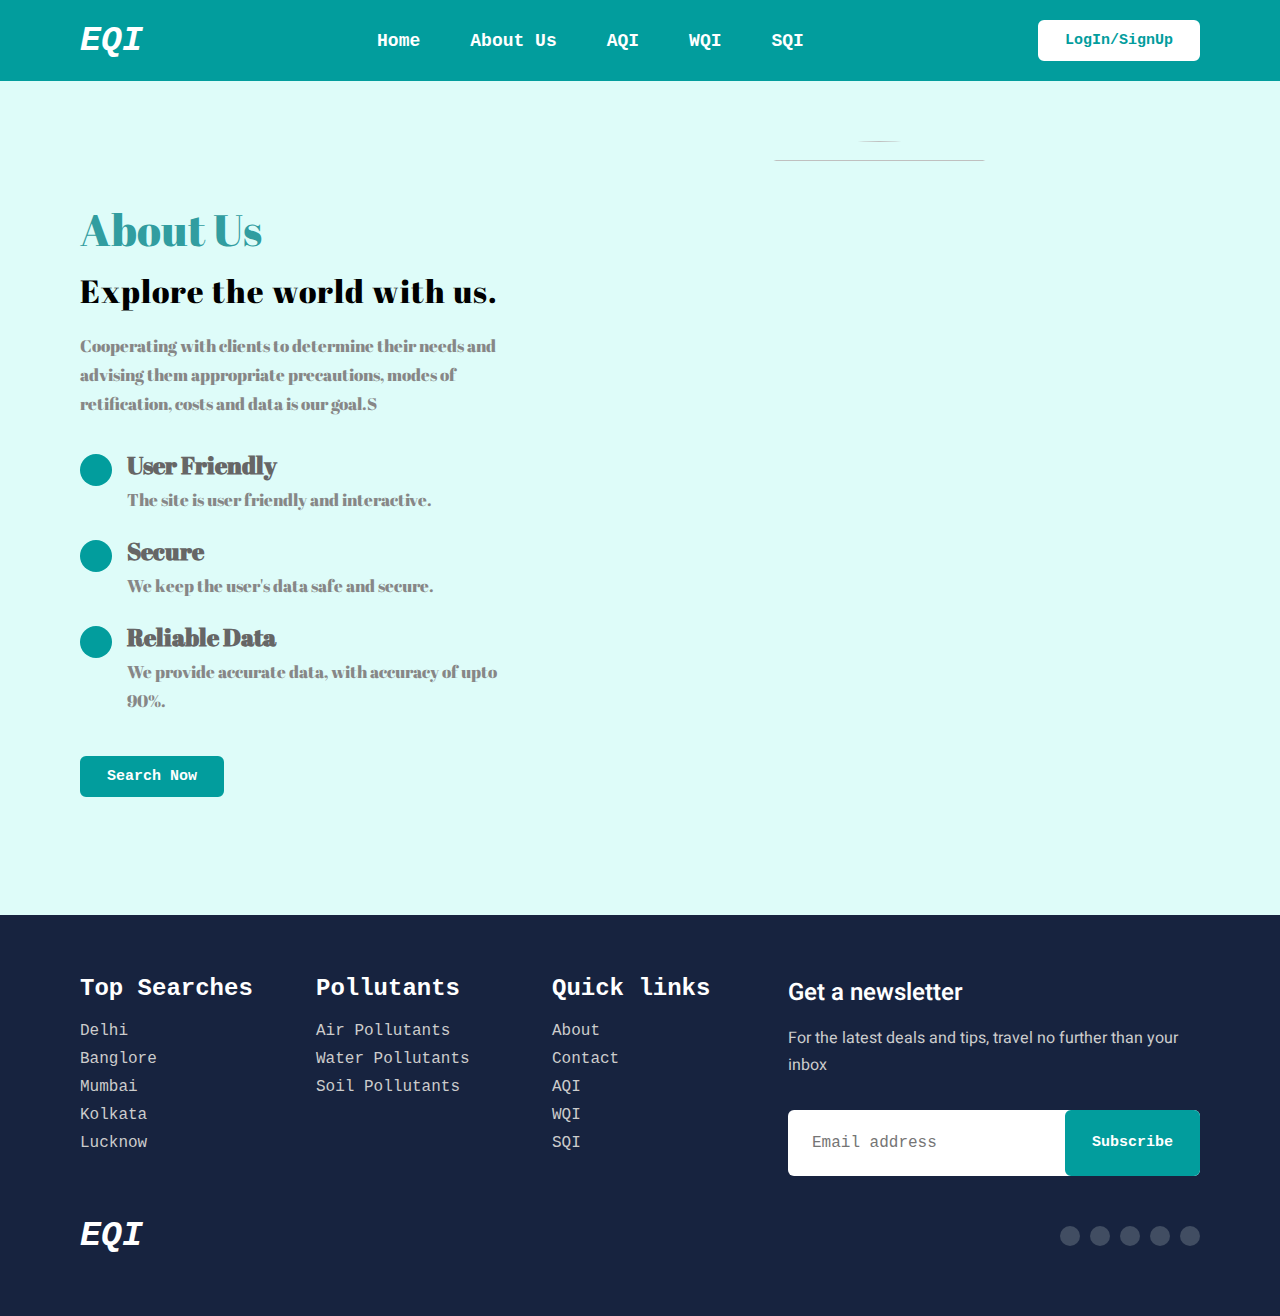
==== commit e23b7ab4: "Merge pull request #18 from Manav66/manan" ====
--- a/about.html
+++ b/about.html
@@ -253,7 +253,7 @@
             <input type="email" name="email" required placeholder="Email address" class="newsletter-input"
               style="font-family: 'Courier New', Courier, monospace;">
 
-            <button type="submit" class="btn btn-primary">Subscribe</button>
+            <button type="submit" class="btn btn-secondary btn-primary ">Subscribe</button>
           </form>
 
         </div>
--- a/css/style.css
+++ b/css/style.css
@@ -113,19 +113,18 @@
 .btn {
   background: var(--background, var(--white-1));
   color: var(--color, var(--viridian-green));
-  font-weight:bold;
-  font-size: 12px;
+  font-weight: var(--fw-700);
   width: max-content;
   font-family: 'Courier New', Courier, monospace;
-  padding: 10px 20px;
+  font-size: 15px;
+  padding: 10px 25px;
   border: 2px solid var(--border-color, var(--white-1));
   border-radius: var(--radius-6);
 }
 
 .btn-secondary:is(:hover, :focus) {
-  --background: transparent;
+  background: var(--viridian-green) ;
   --color: var(--white-1);
-  font-weight: bold;
   font-family: 'Courier New', Courier, monospace;
 }
 
@@ -136,9 +135,9 @@
 }
 
 .btn-primary:is(:hover, :focus) {
-  --background: transparent;
+  background:var(--white-1) ;
   font-family: 'Courier New', Courier, monospace;
-  --color: var(--viridian-green);
+  color: var(--viridian-green);
 }
 
 .btn-outline {
@@ -275,6 +274,7 @@
 }
 
 .logo {
+  text-decoration: none;
   color: var(--white-1);
   font-size: var(--fs-2);
   font-weight: var(--fw-600);
@@ -283,8 +283,9 @@
 }
 .logo:is(:hover, :focus)
 {
+  text-decoration: none;
   border-bottom: 2px solid var(--white-1);
-  text-decoration: none;
+  
   color:var(--white-1);
 
 }
@@ -368,6 +369,7 @@
   font-family: 'Courier New', Courier, monospace;
   flex-wrap: wrap;
   gap: 15px;
+  border-radius: 20px;
 }
 
 
